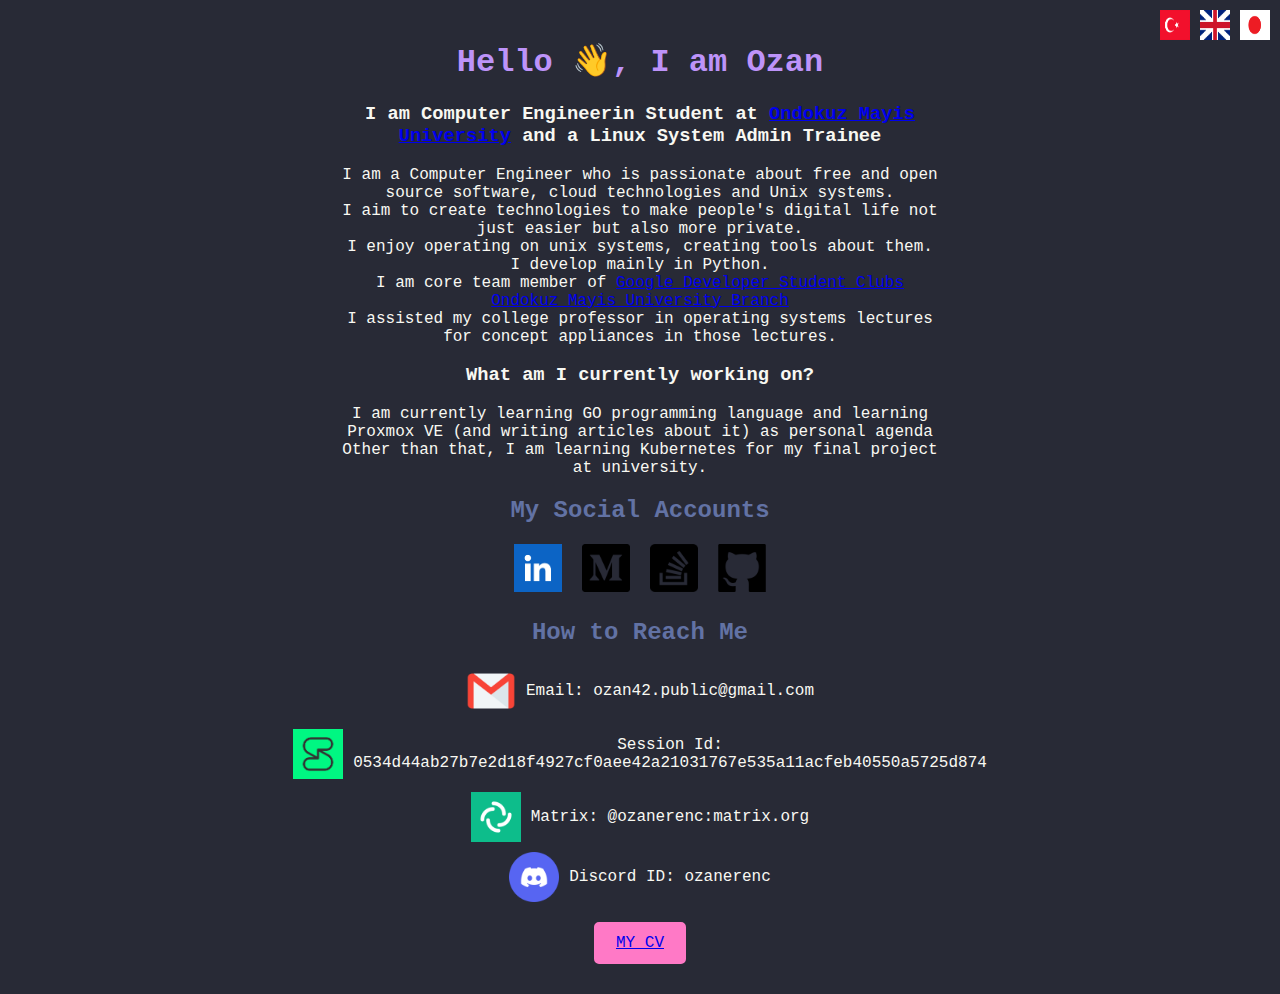
==== index.html @ 902f840d "commit message" ====
<!DOCTYPE html>
<html lang="en">
<head>
    <meta charset="UTF-8">
    <meta name="viewport" content="width=device-width, initial-scale=1.0">
    <title>ozan eren</title>
    <link rel="icon" type="image/x-icon" href="/assets/branding/4deeaa2267dba746d792d3651c7098bf.ico">
    <style>
        body {
            text-align: center;
            background-color: #282a36;
            color: #f8f8f2;
            font-family: 'Courier New', monospace;
            margin: 0;
            padding: 0;
        }

        .container {
            max-width: 600px;
            margin: 0 auto;
            padding: 20px;
        }

        h1 {
            color: #bd93f9;
        }

        h2 {
            color: #6272a4;
        }

        p {
            margin-top: 10px;
            margin-bottom: 10px;
        }

        .social-icons {
            display: flex;
            justify-content: center;
            margin-top: 10px;
        }

        .social-icons a {
            margin: 0 10px;
            text-decoration: none;
            color: #8be9fd;
            font-size: 24px;
        }

        .how-to-reach {
            margin-top: 20px;
        }

        .contact-info {
            display: flex;
            align-items: center;
            justify-content: center;
            margin-top: 10px;
        }

        .contact-icon {
            width: 50px; /* Önerilen boyutu düzenleyebilirsiniz */
            height: 50px; /* Önerilen boyutu düzenleyebilirsiniz */
            margin-right: 10px;
        }

        /* Sağ üst köşedeki logolar */
        .top-right-logos {
            position: absolute;
            top: 10px;
            right: 10px;
            display: flex;
        }

        .top-right-logos img {
            width: 30px;
            height: 30px;
            margin-left: 10px;
            cursor: pointer;
        }

        /* Tıklanabilir link */
        .bottom-link {
            margin-top: 20px;
        }

        .bottom-link a {
            text-decoration: none;
            color: #50fa7b;
            font-weight: bold;
        }
        .my-cv-button {
          display: inline-block;
          padding: 10px 20px;
          font-size: 16px;
          background-color: #ff79c6;
          color: #282a36;
          border: 2px solid #ff79c6;
          border-radius: 5px;
          cursor: pointer;
          text-decoration: none;
          transition: background-color 0.3s, color 0.3s;
      }

      .my-cv-button:hover {
          background-color: #6272a4;
          color: #f8f8f2;
      }
    </style>
</head>
<body>
    <div class="container">
        <div class="top-right-logos">
            <a href="https://ozanerenc.github.io/tr" target="_self"><img src="/assets/flags/turkish.png" alt="Turkish"></a>
            <a href="https://ozanerenc.github.io/" target="_self"><img src="/assets/flags/british.png" alt="English"></a>
            <a href="https://ozanerenc.github.io/jp" target="_self"><img src="/assets/flags/japanese.png" alt="Japanese"></a>
        </div>

        <h1>Hello 👋, I am Ozan </h1>
        <h3>I am Computer Engineerin Student at <a href="https://bil-muhendislik.omu.edu.tr/en" target="_blank">Ondokuz Mayis University</a> and a Linux System Admin Trainee  
        </h3>
        <p>I am a Computer Engineer who is passionate about free and open source software, cloud technologies and Unix systems.<br>
          I aim to create technologies to make people's digital life not just easier but also more private.<br>
          I enjoy operating on unix systems, creating tools about them.  I develop mainly in Python.<br>
          I am core team member of <a href="https://gdsc.community.dev/ondokuz-mayis-university/" target="_blank">Google Developer Student Clubs Ondokuz Mayis University Branch</a><br>
          I assisted my college professor in operating systems lectures for concept appliances in those lectures.  
        </p>
        <h3> What am I currently working on?</h3>
        <p>
          I am currently learning GO programming language and learning Proxmox VE (and writing articles about it) as personal agenda
          Other than that, I am learning Kubernetes for my final project at university. 
        </p>
        <!-- Socials -->
        <h2>My Social Accounts</h2>
        <div class="social-icons">
            <a href="https://www.linkedin.com/in/ozancakmakirl/" target="_blank"><img src="/assets/social/linkedin.png" alt="Linkedin" width="48" height="48"></a>
            <a href="https://ozanerenc.medium.com/" target="_blank"><img src="/assets/social/medium.png" alt="Medium" width="48" height="48"></a>
            <a href="https://stackoverflow.com/users/22940529/ozanerenc" target="_blank"><img src="/assets/social/stack.png" alt="Stack Overflow" width="48" height="48"></a>
            <a href="https://github.com/ozanerenc" target="_blank"><img src="/assets/social/github.png" alt="GitHub" width="48" height="48"></a>
        </div>
   
        <p></p> <!-- Bir boşluk bırakıldı -->

        <!-- How to Reach Me -->
        <h2 class="how-to-reach">How to Reach Me</h2>
        
        <div class="contact-info">
          <img class="contact-icon" src="/assets/icons/emailpng.png" alt="Email Icon">
          <p>Email: ozan42.public@gmail.com</p>
        </div>

        <div class="contact-info">
          <img class="contact-icon" src="/assets/icons/sessionpng.png" alt="Session">
          <p>Session Id: 0534d44ab27b7e2d18f4927cf0aee42a21031767e535a11acfeb40550a5725d874</p>
        </div>

        <div class="contact-info">
          <img class="contact-icon" src="/assets/icons/element.png" alt="Element">
          <p>Matrix: @ozanerenc:matrix.org </p>
        </div>

        <div class="contact-info">
          <img class="contact-icon" src="/assets/icons/discord.png" alt="Discord">
          <p>Discord ID: ozanerenc</p>
        </div>

        <p></p>
          <!-- Tıklanabilir link -->
          <p class="my-cv-button"><a href="/assets/cv/ozancakmak_cv_en.pdf" target="_blank">MY CV</a></p>

          <!-- Başka bir boşluk bırakıldı -->
          
      </div>
  </body>
</html>
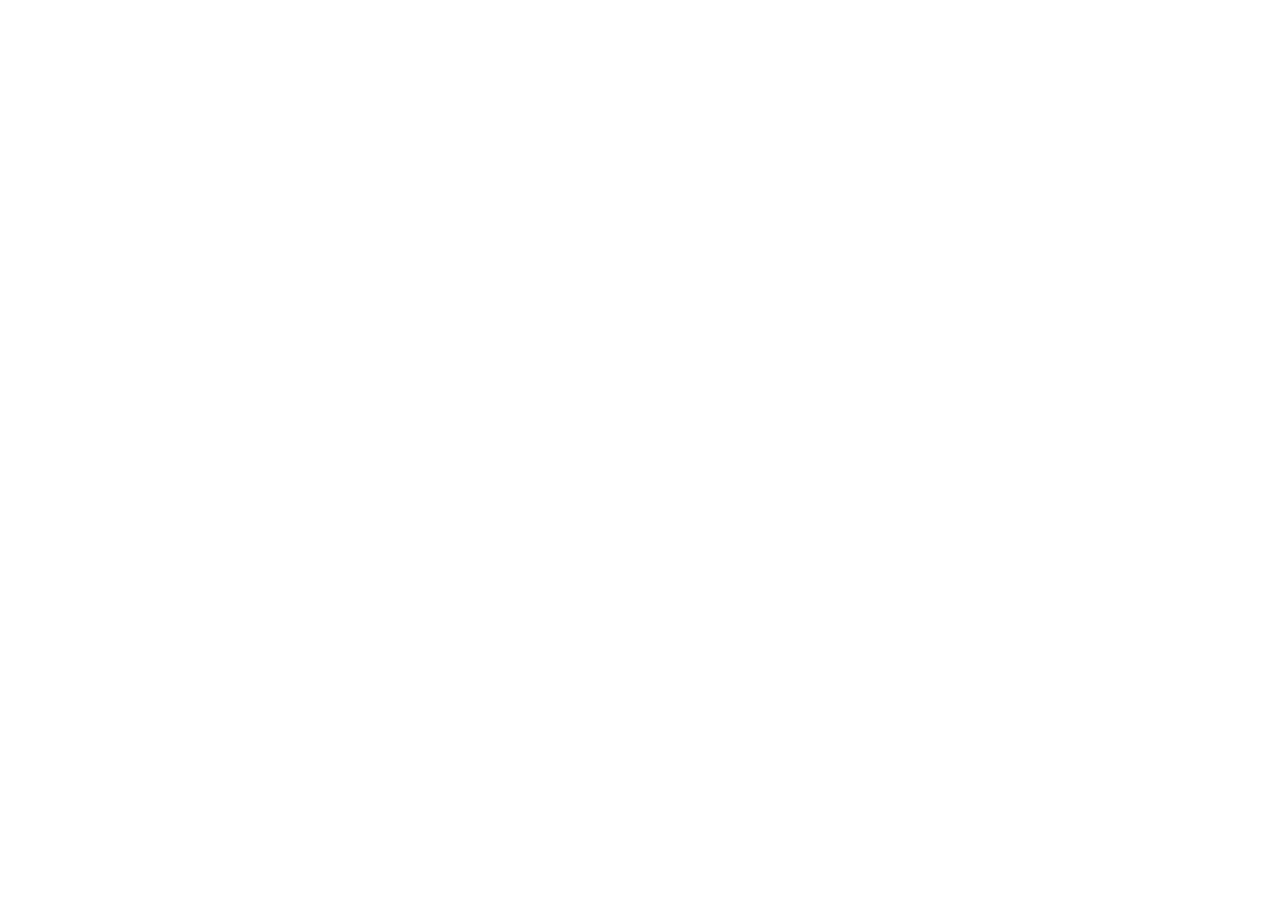
==== commit 711c6526: "Update index.html" ====
--- a/index.html
+++ b/index.html
@@ -3,8 +3,9 @@
 <head>
     <meta charset="UTF-8">
     <meta name="viewport" content="width=device-width, initial-scale=1.0">
-    <title>ozan eren</title>
-    <link rel="icon" type="image/x-icon" href="/assets/branding/4deeaa2267dba746d792d3651c7098bf.ico">
+    <meta http-equiv="Refresh" content="0; url='https://github.com/ozansh'" />
+    <title>ozan</title>
+    <link rel="icon" type="image/x-icon" href="assets/branding/_75469cba-f1e3-4024-a159-3689027f71de_no_earring-removebg-preview.ico">
     <style>
         body {
             text-align: center;
@@ -120,10 +121,7 @@
         <h3>I am Computer Engineerin Student at <a href="https://bil-muhendislik.omu.edu.tr/en" target="_blank">Ondokuz Mayis University</a> and a Linux System Admin Trainee  
         </h3>
         <p>I am a Computer Engineer who is passionate about free and open source software, cloud technologies and Unix systems.<br>
-          I aim to create technologies to make people's digital life not just easier but also more private.<br>
-          I enjoy operating on unix systems, creating tools about them.  I develop mainly in Python.<br>
-          I am core team member of <a href="https://gdsc.community.dev/ondokuz-mayis-university/" target="_blank">Google Developer Student Clubs Ondokuz Mayis University Branch</a><br>
-          I assisted my college professor in operating systems lectures for concept appliances in those lectures.  
+          READ THIS PLEASE: This is my legacy website. For my new website please visit <a href="" target="_blank"><img src="/assets/social/linkedin.png" alt="Linkedin" width="48" height="48"></a>
         </p>
         <h3> What am I currently working on?</h3>
         <p>
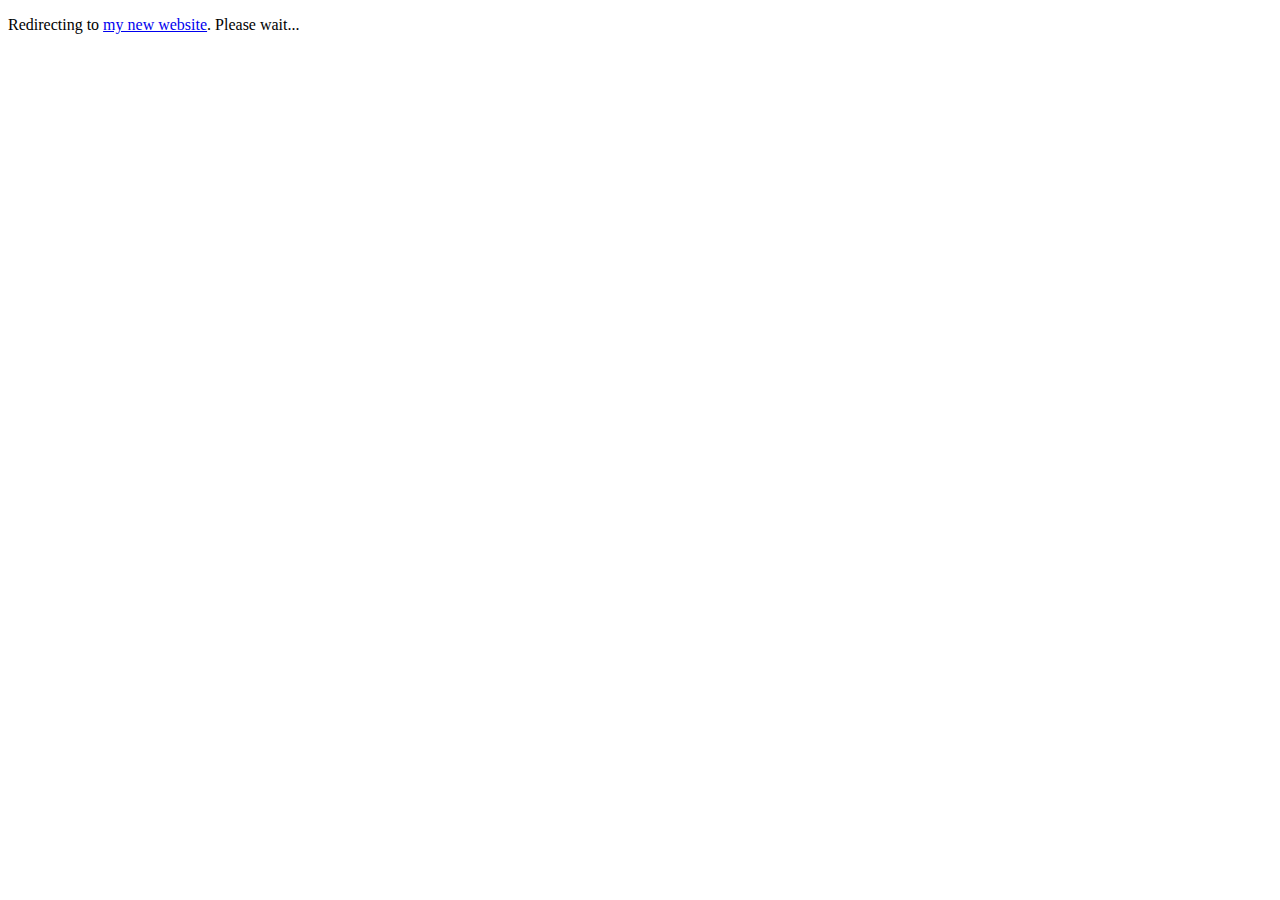
==== commit 0c9a78b7: "update" ====
--- a/index.html
+++ b/index.html
@@ -1,173 +1,12 @@
 <!DOCTYPE html>
-<html lang="en">
-<head>
-    <meta charset="UTF-8">
-    <meta name="viewport" content="width=device-width, initial-scale=1.0">
-    <meta http-equiv="Refresh" content="0; url='https://github.com/ozansh'" />
-    <title>ozan</title>
-    <link rel="icon" type="image/x-icon" href="assets/branding/_75469cba-f1e3-4024-a159-3689027f71de_no_earring-removebg-preview.ico">
-    <style>
-        body {
-            text-align: center;
-            background-color: #282a36;
-            color: #f8f8f2;
-            font-family: 'Courier New', monospace;
-            margin: 0;
-            padding: 0;
-        }
-
-        .container {
-            max-width: 600px;
-            margin: 0 auto;
-            padding: 20px;
-        }
-
-        h1 {
-            color: #bd93f9;
-        }
-
-        h2 {
-            color: #6272a4;
-        }
-
-        p {
-            margin-top: 10px;
-            margin-bottom: 10px;
-        }
-
-        .social-icons {
-            display: flex;
-            justify-content: center;
-            margin-top: 10px;
-        }
-
-        .social-icons a {
-            margin: 0 10px;
-            text-decoration: none;
-            color: #8be9fd;
-            font-size: 24px;
-        }
-
-        .how-to-reach {
-            margin-top: 20px;
-        }
-
-        .contact-info {
-            display: flex;
-            align-items: center;
-            justify-content: center;
-            margin-top: 10px;
-        }
-
-        .contact-icon {
-            width: 50px; /* Önerilen boyutu düzenleyebilirsiniz */
-            height: 50px; /* Önerilen boyutu düzenleyebilirsiniz */
-            margin-right: 10px;
-        }
-
-        /* Sağ üst köşedeki logolar */
-        .top-right-logos {
-            position: absolute;
-            top: 10px;
-            right: 10px;
-            display: flex;
-        }
-
-        .top-right-logos img {
-            width: 30px;
-            height: 30px;
-            margin-left: 10px;
-            cursor: pointer;
-        }
-
-        /* Tıklanabilir link */
-        .bottom-link {
-            margin-top: 20px;
-        }
-
-        .bottom-link a {
-            text-decoration: none;
-            color: #50fa7b;
-            font-weight: bold;
-        }
-        .my-cv-button {
-          display: inline-block;
-          padding: 10px 20px;
-          font-size: 16px;
-          background-color: #ff79c6;
-          color: #282a36;
-          border: 2px solid #ff79c6;
-          border-radius: 5px;
-          cursor: pointer;
-          text-decoration: none;
-          transition: background-color 0.3s, color 0.3s;
-      }
-
-      .my-cv-button:hover {
-          background-color: #6272a4;
-          color: #f8f8f2;
-      }
-    </style>
-</head>
-<body>
-    <div class="container">
-        <div class="top-right-logos">
-            <a href="https://ozanerenc.github.io/tr" target="_self"><img src="/assets/flags/turkish.png" alt="Turkish"></a>
-            <a href="https://ozanerenc.github.io/" target="_self"><img src="/assets/flags/british.png" alt="English"></a>
-            <a href="https://ozanerenc.github.io/jp" target="_self"><img src="/assets/flags/japanese.png" alt="Japanese"></a>
-        </div>
-
-        <h1>Hello 👋, I am Ozan </h1>
-        <h3>I am Computer Engineerin Student at <a href="https://bil-muhendislik.omu.edu.tr/en" target="_blank">Ondokuz Mayis University</a> and a Linux System Admin Trainee  
-        </h3>
-        <p>I am a Computer Engineer who is passionate about free and open source software, cloud technologies and Unix systems.<br>
-          READ THIS PLEASE: This is my legacy website. For my new website please visit <a href="" target="_blank"><img src="/assets/social/linkedin.png" alt="Linkedin" width="48" height="48"></a>
-        </p>
-        <h3> What am I currently working on?</h3>
-        <p>
-          I am currently learning GO programming language and learning Proxmox VE (and writing articles about it) as personal agenda
-          Other than that, I am learning Kubernetes for my final project at university. 
-        </p>
-        <!-- Socials -->
-        <h2>My Social Accounts</h2>
-        <div class="social-icons">
-            <a href="https://www.linkedin.com/in/ozancakmakirl/" target="_blank"><img src="/assets/social/linkedin.png" alt="Linkedin" width="48" height="48"></a>
-            <a href="https://ozanerenc.medium.com/" target="_blank"><img src="/assets/social/medium.png" alt="Medium" width="48" height="48"></a>
-            <a href="https://stackoverflow.com/users/22940529/ozanerenc" target="_blank"><img src="/assets/social/stack.png" alt="Stack Overflow" width="48" height="48"></a>
-            <a href="https://github.com/ozanerenc" target="_blank"><img src="/assets/social/github.png" alt="GitHub" width="48" height="48"></a>
-        </div>
-   
-        <p></p> <!-- Bir boşluk bırakıldı -->
-
-        <!-- How to Reach Me -->
-        <h2 class="how-to-reach">How to Reach Me</h2>
-        
-        <div class="contact-info">
-          <img class="contact-icon" src="/assets/icons/emailpng.png" alt="Email Icon">
-          <p>Email: ozan42.public@gmail.com</p>
-        </div>
-
-        <div class="contact-info">
-          <img class="contact-icon" src="/assets/icons/sessionpng.png" alt="Session">
-          <p>Session Id: 0534d44ab27b7e2d18f4927cf0aee42a21031767e535a11acfeb40550a5725d874</p>
-        </div>
-
-        <div class="contact-info">
-          <img class="contact-icon" src="/assets/icons/element.png" alt="Element">
-          <p>Matrix: @ozanerenc:matrix.org </p>
-        </div>
-
-        <div class="contact-info">
-          <img class="contact-icon" src="/assets/icons/discord.png" alt="Discord">
-          <p>Discord ID: ozanerenc</p>
-        </div>
-
-        <p></p>
-          <!-- Tıklanabilir link -->
-          <p class="my-cv-button"><a href="/assets/cv/ozancakmak_cv_en.pdf" target="_blank">MY CV</a></p>
-
-          <!-- Başka bir boşluk bırakıldı -->
-          
-      </div>
-  </body>
-</html>
+<html>
+    <head>
+        <title>Redirecting...</title>
+        <!-- Redirect to a new URL after 5 seconds -->
+        <meta http-equiv="refresh" content="5;url=https://github.com/ozansh">
+    </head>
+    <body>
+        <p>Redirecting to <a href="https://github.com/ozansh"> my new website</a>. Please wait...</p>
+    </body>
+    </html>
+    